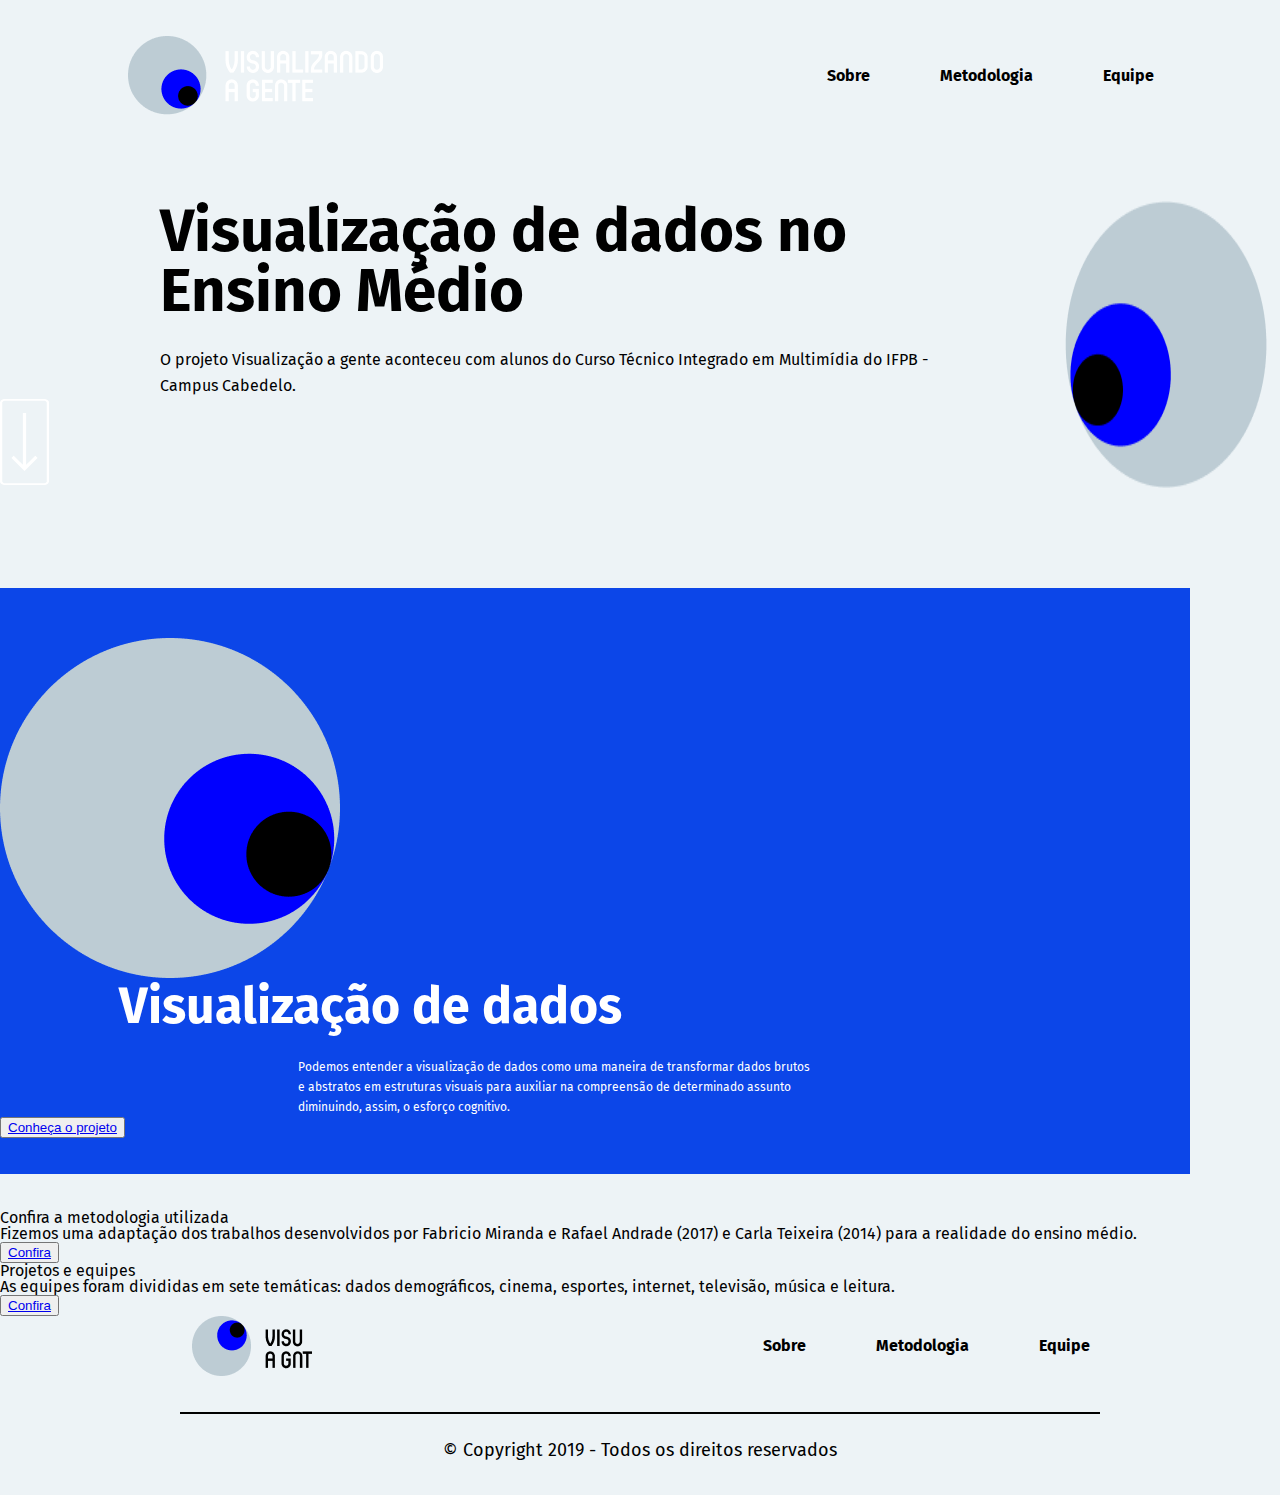
==== index.html @ 0983c21a "v2" ====
<!DOCTYPE html>
    <html lang="pt-BR">
        <head>
            <meta charset="UTF-8">
            <meta name="viewport" content="width=device-width, initial-scale=1.0">
            <meta http-equiv="X-UA-Compatible" content="ie=edge">
            
            <title>Visualizando a gente</title>

            <link href="https://fonts.googleapis.com/css?family=Fira+Sans:400,700&display=swap" rel="stylesheet">
           
            <link rel="stylesheet" href="css/reset.css">
            <link rel="stylesheet" href="css/base.css">
            <link rel="stylesheet" href="css/function.css">
            <link rel="stylesheet" href="css/header.css">
            <link rel="stylesheet" href="css/featured.css">
            <link rel="stylesheet" href="css/footer.css">

        </head>

        <body>
            <header class="header container">
                <img class="logo" src="img/logo-branca.png" alt="Logo">
                <ul class="menu">
                    <li class="itemMenu">
                        <a class="nomeMenu" href="sobre.html">Sobre</a>
                    </li>
                    <li class="itemMenu">
                            <a class="nomeMenu" href="#">Metodologia</a>
                        </li>
                        <li class="itemMenu">
                                <a class="nomeMenu" href="#">Equipe</a>
                            </li>
                </ul>
            </header>

<!- – Sessão 1 - Hero – ->
            <section class="featured container">
                <ul class="coluna1">
                      <li>
                            <h1 class="title">Visualização de dados no Ensino Médio</h1>
                      </li>
                      <li>
                            <p class="text">O projeto Visualização a gente aconteceu com alunos do Curso Técnico Integrado em Multimídia do IFPB - Campus Cabedelo.</p>
                      </li>
                      <li>
                          <img src="img/scroll-down.png" alt="" class="scrollDown">
                      </li>
                </ul>                    
                <img class="imgHero" src="img/olho-1.png" alt="">
            </section>

<!- – Visualização de dados – ->
            <section class="featured2 container">
                    <img class="img" src="img/olho-2.png" alt="">
                    <ul class="coluna1">
                          <li>
                                <h1 class="title">Visualização de dados</h1>
                          </li>
                          <li>
                                <p class="text">Podemos entender a visualização de dados como uma maneira de transformar dados brutos e abstratos em estruturas visuais para auxiliar na compreensão de determinado assunto diminuindo, assim, o esforço cognitivo.</p>
                          </li>
                          <li>
                              <button class="botão">
                                <a href="sobre.html" class="textoBotão">Conheça o projeto</a></button>
                          </li>
                    </ul> 
            </section>

<!- – Metodologia e Equipe – ->
            <section class="featured3 container">
                    <ul class="coluna1">
                          <li>
                                <h1 class="title">Confira a metodologia utilizada</h1>
                          </li>
                          <li>
                                <p class="text">Fizemos uma adaptação dos trabalhos desenvolvidos por Fabricio Miranda e Rafael Andrade (2017) e Carla Teixeira (2014) para a realidade do ensino médio.</p>
                          </li>
                          <li>
                                <button class="botão">
                                        <a href="#" class="textoBotão">Confira</a>
                                </button>
                          </li>
                    </ul> 
                    <ul class="coluna2">
                            <li>
                                  <h1 class="title2">Projetos e equipes</h1>
                            </li>
                            <li>
                                  <p class="text2">As equipes foram divididas em sete temáticas: dados demográficos, cinema, esportes, internet, televisão, música e leitura.</p>
                            </li>
                            <li>
                                  <button class="botão2">
                                          <a href="#" class="textoBotão">Confira</a>
                                  </button>
                            </li>
                      </ul> 
            </section>

<!- – Footer – ->
            <footer class="footer container">
                <section class="footerSection">
                    <img class="logo" src="img/logo-footer.png" alt="Logo"><img>    
                    <ul class="menu">
                            <li class="itemMenu">
                                <a class="nomeMenu" href="sobre.html">Sobre</a>
                            </li>
                            <li class="itemMenu">
                                <a class="nomeMenu" href="#">Metodologia</a>
                            </li>
                            <li class="itemMenu">
                                <a class="nomeMenu" href="#">Equipe</a>
                            </li>
                        </ul>
                </section>
                <img src="img/divisor-footer.png" alt="" class="footerDivisor">
                <p class="footerCopy">© Copyright 2019 - Todos os direitos reservados</p>
            </footer>
        </body>
    </html>
---- css/base.css ----
body {
    font-family: 'Fira Sans', sans-serif;
    background-color: #EDF3F6;
    min-width: 290px;
}
---- css/function.css ----
.container {
    margin-left: auto;
    margin-right: auto;
}
---- css/header.css ----
.header {
    display: flex;
    justify-content: space-between;
    padding-top: 4vh;
    padding-bottom: 4vh;
}

.logo {
    margin-left: 10%;
}

.menu {
    display: flex;
    justify-content: space-between;
    max-width: 395px;
    align-self: center;
    margin-right: 10%;
    text-decoration: none;
}

.itemMenu {
    margin: 0 0 0 70px;
    font-weight: bold;
}

.nomeMenu:link {
    text-decoration: none;
}

.header .nomeMenu {
    color: #000;
}
---- css/featured.css ----
.featured {
    display: flex;
    margin-bottom: 100px;
    margin-top: 50px;
}

.featured .title {
    font-size: 60px;;
    font-weight: bold;
    max-width: 80%;
    color: #000;
    margin-left: 15%;
}

.featured .text {
    font-weight: normal;
    font-size: 16px;
    line-height: 26px;
    margin-top: 26px;
    color: #000;
    max-width: 60vw;
    margin-left: 15%;
}

.featured2 {
    margin-right: 7%;
    padding-bottom: 4vh;
    padding-top: 50px;
    margin-bottom: 4vh;
    background-color: #0C46E8;
}

.featured2 .title {
    font-size: 50px;;
    font-weight: bold;
    max-width: 80%;
    color: #ffffff;
    margin-left: 10%;
}

.featured2 .text {
    font-weight: normal;
    font-size: 12px;
    line-height: 20px;
    margin-top: 26px;
    color: #ffffff;
    max-width: 40vw;
    margin-left: 15%;
    padding-left: 10%;
}

.text2 {
    display: flex;
    padding-right: 20px;
}
---- css/footer.css ----
.footer {
    margin: auto;
    }
    
    .footerSection {
        display: flex;
        justify-content: space-between;
        padding-bottom: 4vh;
    }
    
    .footer .menu {
        margin: auto;
    }
    
    .footer .logo {
        margin-left: 15%;
    }
    
    .footer .menu {
        display: flex;
        justify-content: space-between;
        max-width: 395px;
        align-self: center;
        margin-right: 15%;
        text-decoration: none;
    }
    
    .footer .itemMenu {
        margin: 0 0 0 70px;
        font-weight: bold;
    }
    
    .footer .nomeMenu:link {
        text-decoration: none;
    }
    
    .footer .nomeMenu {
        color: #000;
    }
    
    .footerDivisor {
        display: block;
        margin: auto;
    }
    
    p.footerCopy {
        text-align: center;
        padding-top: 3vh;
        padding-bottom: 4vh;
        font-size: 18px;
    }
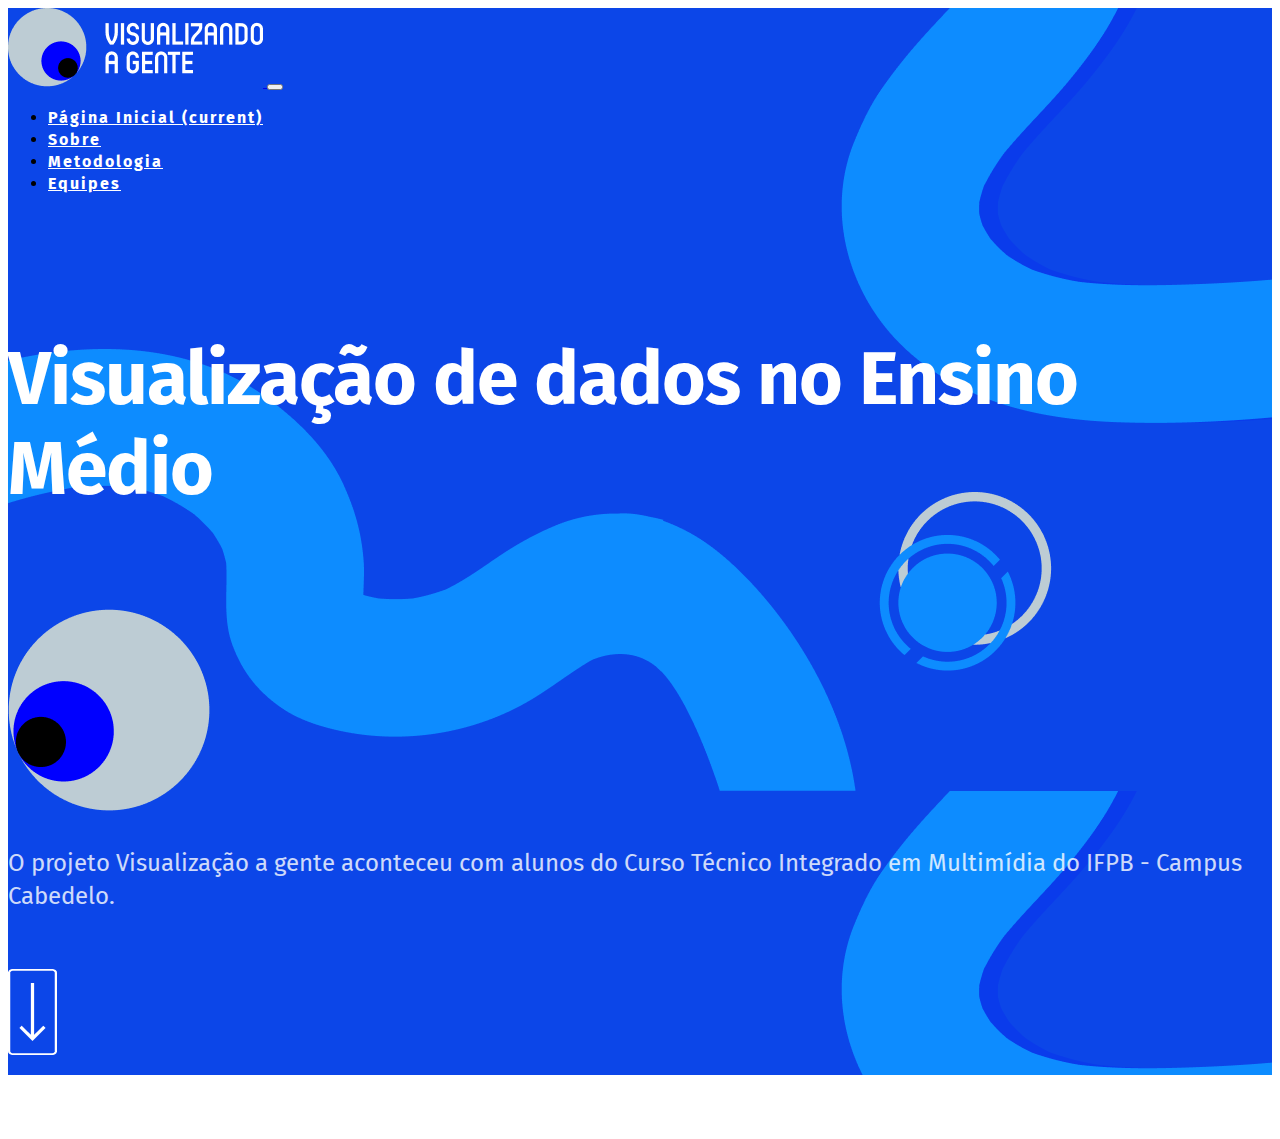
==== commit 3698d2e0: "mudei tudo" ====
--- a/index.html
+++ b/index.html
@@ -1,120 +1,123 @@
-<!DOCTYPE html>
-    <html lang="pt-BR">
-        <head>
-            <meta charset="UTF-8">
-            <meta name="viewport" content="width=device-width, initial-scale=1.0">
-            <meta http-equiv="X-UA-Compatible" content="ie=edge">
-            
-            <title>Visualizando a gente</title>
-
-            <link href="https://fonts.googleapis.com/css?family=Fira+Sans:400,700&display=swap" rel="stylesheet">
-           
-            <link rel="stylesheet" href="css/reset.css">
-            <link rel="stylesheet" href="css/base.css">
-            <link rel="stylesheet" href="css/function.css">
-            <link rel="stylesheet" href="css/header.css">
-            <link rel="stylesheet" href="css/featured.css">
-            <link rel="stylesheet" href="css/footer.css">
-
-        </head>
-
-        <body>
-            <header class="header container">
-                <img class="logo" src="img/logo-branca.png" alt="Logo">
-                <ul class="menu">
-                    <li class="itemMenu">
-                        <a class="nomeMenu" href="sobre.html">Sobre</a>
-                    </li>
-                    <li class="itemMenu">
-                            <a class="nomeMenu" href="#">Metodologia</a>
-                        </li>
-                        <li class="itemMenu">
-                                <a class="nomeMenu" href="#">Equipe</a>
-                            </li>
-                </ul>
-            </header>
-
-<!- – Sessão 1 - Hero – ->
-            <section class="featured container">
-                <ul class="coluna1">
-                      <li>
-                            <h1 class="title">Visualização de dados no Ensino Médio</h1>
-                      </li>
-                      <li>
-                            <p class="text">O projeto Visualização a gente aconteceu com alunos do Curso Técnico Integrado em Multimídia do IFPB - Campus Cabedelo.</p>
-                      </li>
-                      <li>
-                          <img src="img/scroll-down.png" alt="" class="scrollDown">
-                      </li>
-                </ul>                    
-                <img class="imgHero" src="img/olho-1.png" alt="">
-            </section>
-
-<!- – Visualização de dados – ->
-            <section class="featured2 container">
-                    <img class="img" src="img/olho-2.png" alt="">
-                    <ul class="coluna1">
-                          <li>
-                                <h1 class="title">Visualização de dados</h1>
-                          </li>
-                          <li>
-                                <p class="text">Podemos entender a visualização de dados como uma maneira de transformar dados brutos e abstratos em estruturas visuais para auxiliar na compreensão de determinado assunto diminuindo, assim, o esforço cognitivo.</p>
-                          </li>
-                          <li>
-                              <button class="botão">
-                                <a href="sobre.html" class="textoBotão">Conheça o projeto</a></button>
-                          </li>
-                    </ul> 
-            </section>
-
-<!- – Metodologia e Equipe – ->
-            <section class="featured3 container">
-                    <ul class="coluna1">
-                          <li>
-                                <h1 class="title">Confira a metodologia utilizada</h1>
-                          </li>
-                          <li>
-                                <p class="text">Fizemos uma adaptação dos trabalhos desenvolvidos por Fabricio Miranda e Rafael Andrade (2017) e Carla Teixeira (2014) para a realidade do ensino médio.</p>
-                          </li>
-                          <li>
-                                <button class="botão">
-                                        <a href="#" class="textoBotão">Confira</a>
-                                </button>
-                          </li>
-                    </ul> 
-                    <ul class="coluna2">
-                            <li>
-                                  <h1 class="title2">Projetos e equipes</h1>
-                            </li>
-                            <li>
-                                  <p class="text2">As equipes foram divididas em sete temáticas: dados demográficos, cinema, esportes, internet, televisão, música e leitura.</p>
-                            </li>
-                            <li>
-                                  <button class="botão2">
-                                          <a href="#" class="textoBotão">Confira</a>
-                                  </button>
-                            </li>
-                      </ul> 
-            </section>
-
-<!- – Footer – ->
-            <footer class="footer container">
-                <section class="footerSection">
-                    <img class="logo" src="img/logo-footer.png" alt="Logo"><img>    
-                    <ul class="menu">
-                            <li class="itemMenu">
-                                <a class="nomeMenu" href="sobre.html">Sobre</a>
-                            </li>
-                            <li class="itemMenu">
-                                <a class="nomeMenu" href="#">Metodologia</a>
-                            </li>
-                            <li class="itemMenu">
-                                <a class="nomeMenu" href="#">Equipe</a>
-                            </li>
-                        </ul>
-                </section>
-                <img src="img/divisor-footer.png" alt="" class="footerDivisor">
-                <p class="footerCopy">© Copyright 2019 - Todos os direitos reservados</p>
-            </footer>
-        </body>
-    </html>+
+<!DOCTYPE html><!-- doctype do HTML5 -->
+<!--[if lt IE 7]>      <html class="no-js lt-ie9 lt-ie8 lt-ie7"> <![endif]-->
+<!--[if IE 7]>         <html class="no-js lt-ie9 lt-ie8"> <![endif]-->
+<!--[if IE 8]>         <html class="no-js lt-ie9"> <![endif]-->
+<!--[if gt IE 8]><!-->
+<html lang="pt-BR" class="no-js"><!-- A classe 'no-js' é reconhecida pelo javascript modernizr, permitindo que browsers antigos reconheçam corretamente nossas tags -->
+<!--<![endif]-->
+  <head>
+    <meta charset="utf-8">
+     <meta name="viewport" content="width=device-width, initial-scale=1.0, shrink-to-fit=no"><!-- Importante para habilitar os recursos de Responsividade em conjunto com o CSS -->
+    <meta name="description" content="">
+    <meta name="author" content="">
+    <link rel="icon" href="../../../../favicon.ico">
+    <link href="https://fonts.googleapis.com/css?family=Fira Sans:100,200,300,400,500,600,700,800,900" rel="stylesheet">
+
+    <title>Projeto Visualizando a gente - IFPB Cabedelo 2019</title>
+
+    <!-- Principal CSS do Bootstrap -->
+<!--     <link href="css/bootstrap.min.css" rel="stylesheet">
+    <link href="css/bootstrap.css" rel="stylesheet"> -->
+
+    <link rel="stylesheet" href="https://stackpath.bootstrapcdn.com/bootstrap/4.1.3/css/bootstrap.min.css" integrity="sha384-MCw98/SFnGE8fJT3GXwEOngsV7Zt27NXFoaoApmYm81iuXoPkFOJwJ8ERdknLPMO" crossorigin="anonymous">
+<script src="https://stackpath.bootstrapcdn.com/bootstrap/4.1.3/js/bootstrap.min.js" integrity="sha384-ChfqqxuZUCnJSK3+MXmPNIyE6ZbWh2IMqE241rYiqJxyMiZ6OW/JmZQ5stwEULTy" crossorigin="anonymous"></script>
+
+    <!-- Estilos customizados para esse template -->
+	<link href="css/grid.css" rel="stylesheet">
+    <link href="css/main.css" rel="stylesheet"> 
+    <script src="js/jquery-1.8.1.js"></script>
+    <script src="js/bootstrap.min.js"></script>
+    <script src="https://ajax.googleapis.com/ajax/libs/jquery/3.2.1/jquery.min.js"></script>
+
+<!--     <script src="js/jquery-1.8.1.js"></script>
+    <script src="js/bootstrap.js"></script>
+	<script src="js/modernizr-2.6.1.min.js"></script> -->
+
+  </head>
+
+  <body>
+  	<!--[if lt IE 7]>
+            <p class="chromeframe">Você está usando um brower desatualizado. <a href="http://browsehappy.com/">Atualize seu browser</a> ou <a href="http://www.google.com/chromeframe/?redirect=true">instale Google Chrome Frame</a> para melhor visualizar este site.</p>
+        <![endif]-->
+    <section class="header hero">
+      <!-- <div class="row no-gutters">
+        <div class="col-md-7 span-1">
+        	<h1 class="text-hide .img-fluid" style="background-image: url('img/logo-branca.png'); width: 255px; height: 79px; padding: 0px;">Visualizando a gente</h1>
+        </div>
+        <div class="col-md-4 span-0 align-baseline">
+          <ul class="nav justify-content-end">
+            <li class="nav-item align-self-center">
+               <a class="nav-link active" href="#">Sobre</a>
+            </li>
+            <li class="nav-item">
+               <a class="nav-link" href="#">Metodologia</a>
+            </li>
+            <li class="nav-item">
+               <a class="nav-link" href="#">Equipes</a>
+           </li>
+        </ul>
+        </div> 
+      </div>/row --> 
+
+
+      <!-- Navigation -->
+		<nav class="navbar navbar-expand-lg navbar-dark static-top">
+		  <div class="container">
+		    <a class="navbar-brand" href="#">
+		          <img src="img/logo-branca.png" alt="">
+		        </a>
+		    
+
+		    <button class="navbar-toggler" type="button" data-toggle="collapse" data-target="#navbarResponsive" aria-controls="#navbarResponsive" aria-expanded="true" aria-label="Toggle navigation">
+
+		          <span class="navbar-toggler-icon"></span>
+		        </button>
+		    <div class="collapse navbar-collapse" id="navbarResponsive">
+		      <ul class="navbar-nav ml-auto">
+		        <li class="nav-item active">
+		          <a class="nav-link" href="index.html">Página Inicial
+		                <span class="sr-only">(current)</span>
+		              </a>
+		        </li>
+		        <li class="nav-item">
+		          <a class="nav-link" href="sobre.html">Sobre</a>
+		        </li>
+		        <li class="nav-item">
+		          <a class="nav-link" href="metodologia.html">Metodologia</a>
+		        </li>
+		        <li class="nav-item">
+		          <a class="nav-link" href="#">Equipes</a>
+		        </li>
+		      </ul>
+		    </div>
+		   
+		  </div>
+		</nav>
+
+ 	 <div class="container">
+
+      <div class="row  position-relative" style="padding-top: 45px; padding-left: 0px;">
+      	 <div class="col-md-9">
+      	 	<h2 class="home-tit">Visualização de dados no Ensino Médio</h2>
+      	 </div> <!-- /div8 -->
+      	  <div class="col-md-3">
+      	 	​<picture>
+  				<img src="img/olho-1.png" class="img-fluid" alt="...">
+			</picture>
+      	 </div>
+      	 <div class="col-md-5">
+      	 	<h3 class="home-sub">O projeto Visualização a gente aconteceu com alunos do Curso Técnico Integrado em Multimídia do IFPB - Campus Cabedelo. </h3>
+      	 </div>
+      	 <div class="col-md-12 text-center">
+      	 	​<picture>
+  				<img src="img/scroll-down.png" class="img-fluid" alt="...">
+			</picture>
+      	 </div>
+      </div> <!-- /row -->
+   </div> <!-- /container -->
+      </section> <!-- /header -->
+
+
+  </body>
+</html>
--- a/css/grid.css
+++ b/css/grid.css
@@ -0,0 +1,62 @@
+body {
+  padding-top: 2rem;
+  padding-bottom: 2rem;
+  font-family: "Fira Sans";
+}
+
+h3 {
+  margin-top: 2rem;
+}
+
+.row {
+  margin-bottom: 1rem;
+}
+.row .row {
+  margin-top: 1rem;
+  margin-bottom: 0;
+}
+[class*="col-"] {
+  padding-top: 1rem;
+  padding-bottom: 1rem;
+ /* background-color: rgba(86, 61, 124, .15);
+  border: 1px solid rgba(86, 61, 124, .2);*/
+}
+
+hr {
+  margin-top: 2rem;
+  margin-bottom: 2rem;
+}
+
+.header{
+  background: #0C46E8;
+}
+
+.hero{
+ width:auto;
+    background-image:url(img/background-hero.png);
+}
+
+
+.nav-link{
+font-family: Fira Sans;
+font-style: normal;
+font-weight: bold;
+font-size: 16px;
+line-height: 180%;
+/* or 29px */
+letter-spacing: 2px;
+color: #FFFFFF;
+}
+a.nav-link:hover{text-decoration:}
+
+h2.home{
+font-family: Fira Sans;
+font-style: normal;
+font-weight: bold;
+font-size: 75px;
+line-height: 105px;
+/* or 125% */
+
+letter-spacing: -1px;
+color: #FFFFFF;
+}
--- a/css/main.css
+++ b/css/main.css
@@ -0,0 +1,107 @@
+/* ==========================================================================
+   CSS personalizado
+   ========================================================================== */
+
+body {
+	padding-top: 0px;
+    padding-bottom: 40px;
+}
+p{
+	text-align:justify;
+}
+
+section.header{
+  background: #0C46E8;
+  margin-left: 0px;
+  background-image:url(../img/background-hero.png);
+}
+
+
+.nav-link{
+font-family: Fira Sans;
+font-style: normal;
+font-weight: bold;
+font-size: 16px;
+line-height: 22px;
+/* or 29px */
+letter-spacing: 2px;
+color: #FFFFFF;
+}
+a.nav-link:hover{text-decoration:}
+
+h2.home-tit{
+font-family: 'Fira Sans';
+font-style: normal;
+font-weight: bold;
+font-size: 75px;
+line-height: 90px;
+letter-spacing: -1px;
+color: #FFFFFF;
+}
+
+h3.home-sub{
+font-family:'Fira Sans';
+font-style: normal;
+font-weight: normal;
+font-size: 24px;
+line-height: 33px;
+color:#ffffff;
+margin-top: 0px;
+padding-top: 0px;
+opacity: 0.8;
+}
+
+.hero{
+	width:auto;
+}
+.hero-unit h1{
+	margin-top:0;
+	padding-top:0;
+	color:#000000;
+	text-shadow:1px 1px 2px #ffffff;
+}
+.hero-unit p{
+	text-align:justify;
+	color:#000000;
+	text-shadow:1px 1px 2px #ffffff;
+}
+.submenu{
+	width:auto;
+	height:50px;
+	background-color:#eeeeee;
+}
+.submenu p{
+	text-align:center;
+}
+.rodape{
+	width:auto;
+	background-image:url(../img/header-pb.jpg);	
+}
+.footer h4{
+	margin:0 0 10px 0px;
+	text-shadow:1px 1px 2px #FFFFFF;
+}
+.footer ul{
+	/*margin-left:10px;*/
+	margin:0;
+}
+.footer ul li{
+	border-bottom:1px dotted #000000;
+	margin:0;
+	list-style:none;
+}
+.footer cite{
+	text-align:justify;
+}
+.copyright{
+	width:auto;
+	height:50px;
+	background:#5f6b7a;
+}
+.copyright footer{
+	width:200px;
+	margin:0 auto;
+}
+.copyright footer p{
+	margin-top:20px;
+}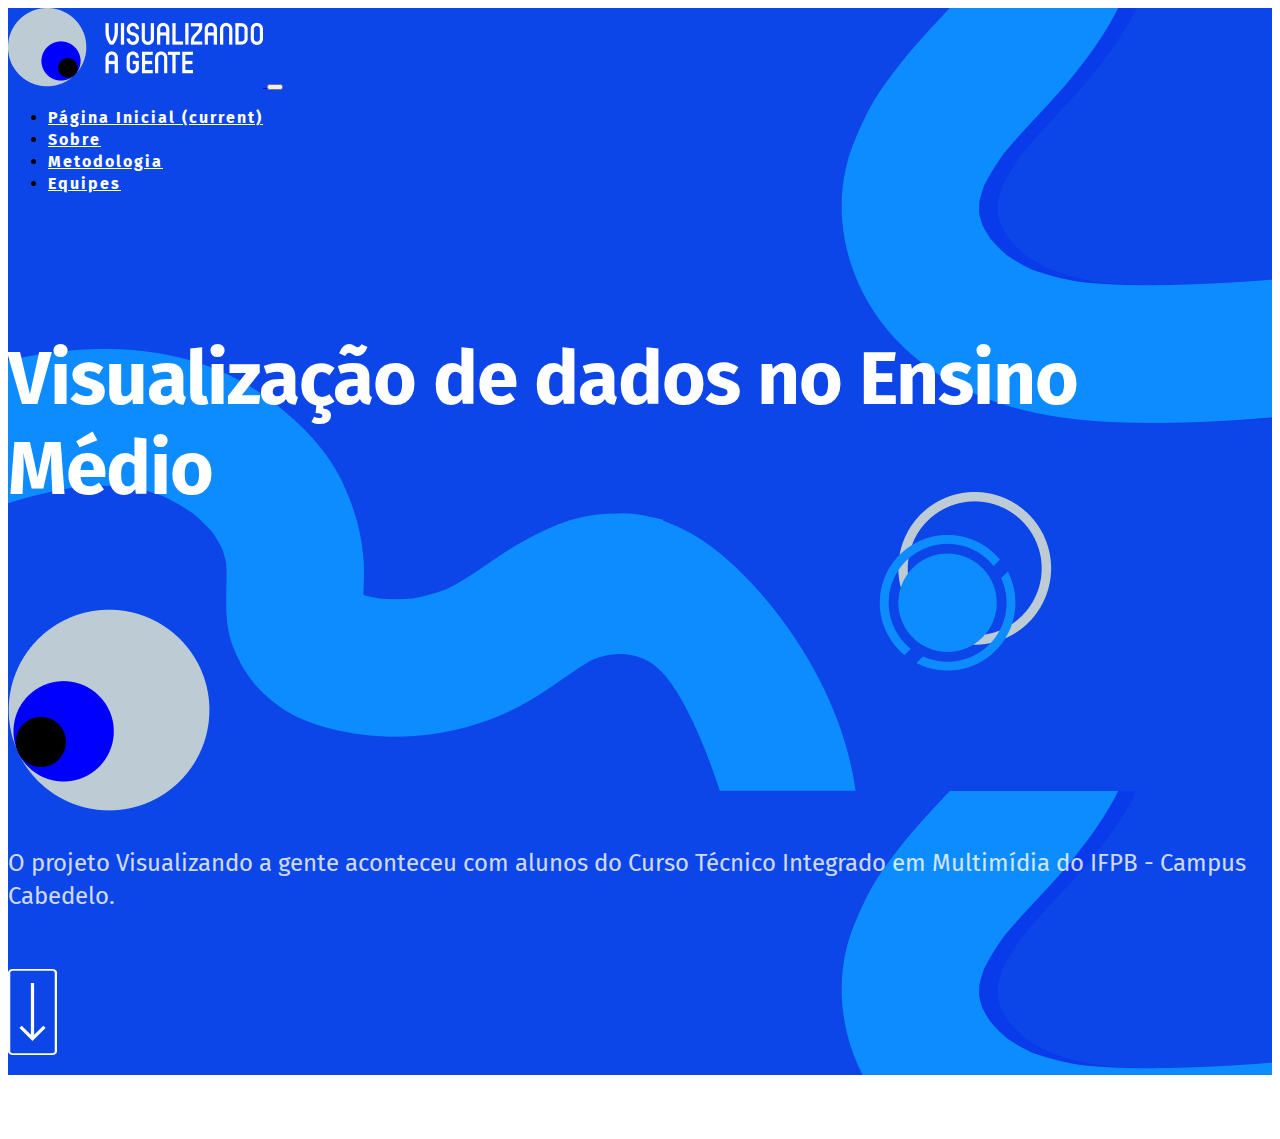
==== commit 231194e9: "mudando o titulo" ====
--- a/index.html
+++ b/index.html
@@ -98,18 +98,18 @@
  	 <div class="container">
 
       <div class="row  position-relative" style="padding-top: 45px; padding-left: 0px;">
-      	 <div class="col-md-9">
+      	 <div class="col-sm-9">
       	 	<h2 class="home-tit">Visualização de dados no Ensino Médio</h2>
       	 </div> <!-- /div8 -->
-      	  <div class="col-md-3">
+      	  <div class="col-sm-3">
       	 	​<picture>
   				<img src="img/olho-1.png" class="img-fluid" alt="...">
 			</picture>
       	 </div>
-      	 <div class="col-md-5">
-      	 	<h3 class="home-sub">O projeto Visualização a gente aconteceu com alunos do Curso Técnico Integrado em Multimídia do IFPB - Campus Cabedelo. </h3>
+      	 <div class="col-sm-5">
+      	 	<h3 class="home-sub">O projeto Visualizando a gente aconteceu com alunos do Curso Técnico Integrado em Multimídia do IFPB - Campus Cabedelo. </h3>
       	 </div>
-      	 <div class="col-md-12 text-center">
+      	 <div class="col-sm-12 text-center">
       	 	​<picture>
   				<img src="img/scroll-down.png" class="img-fluid" alt="...">
 			</picture>
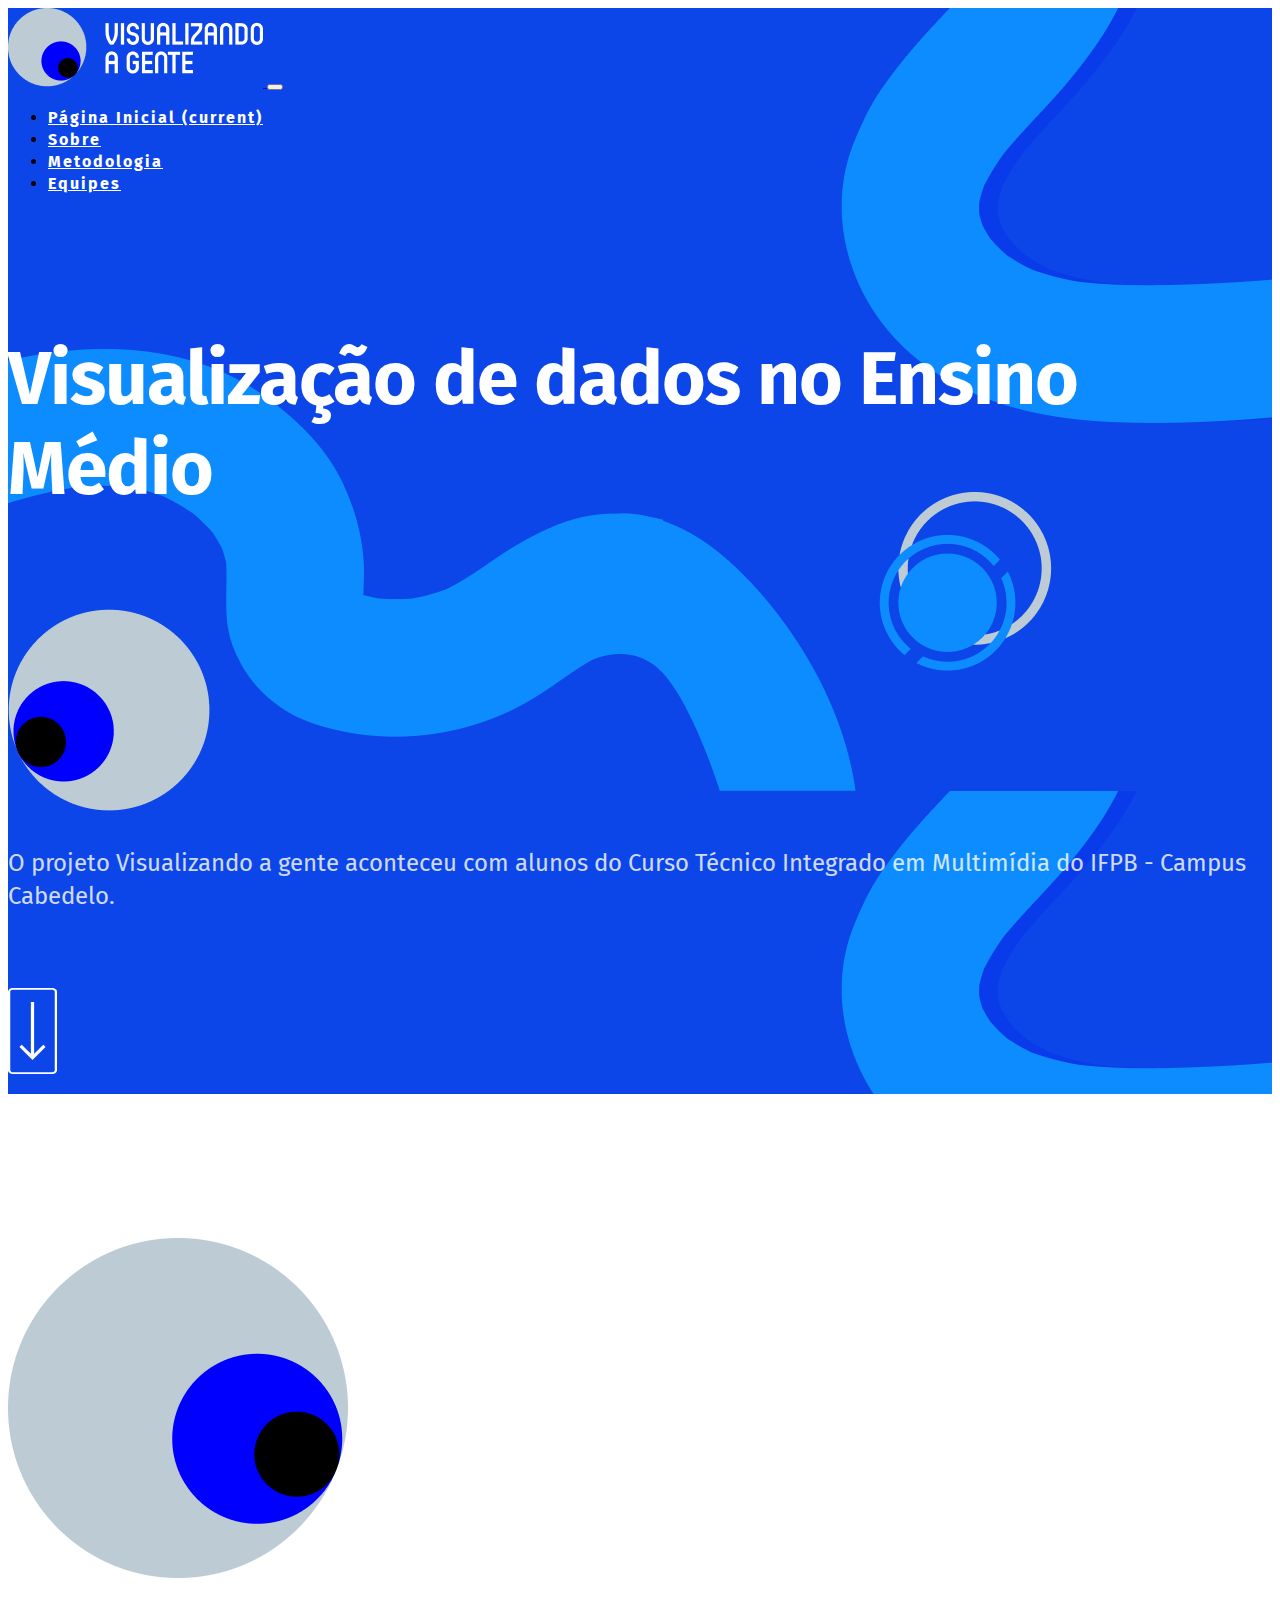
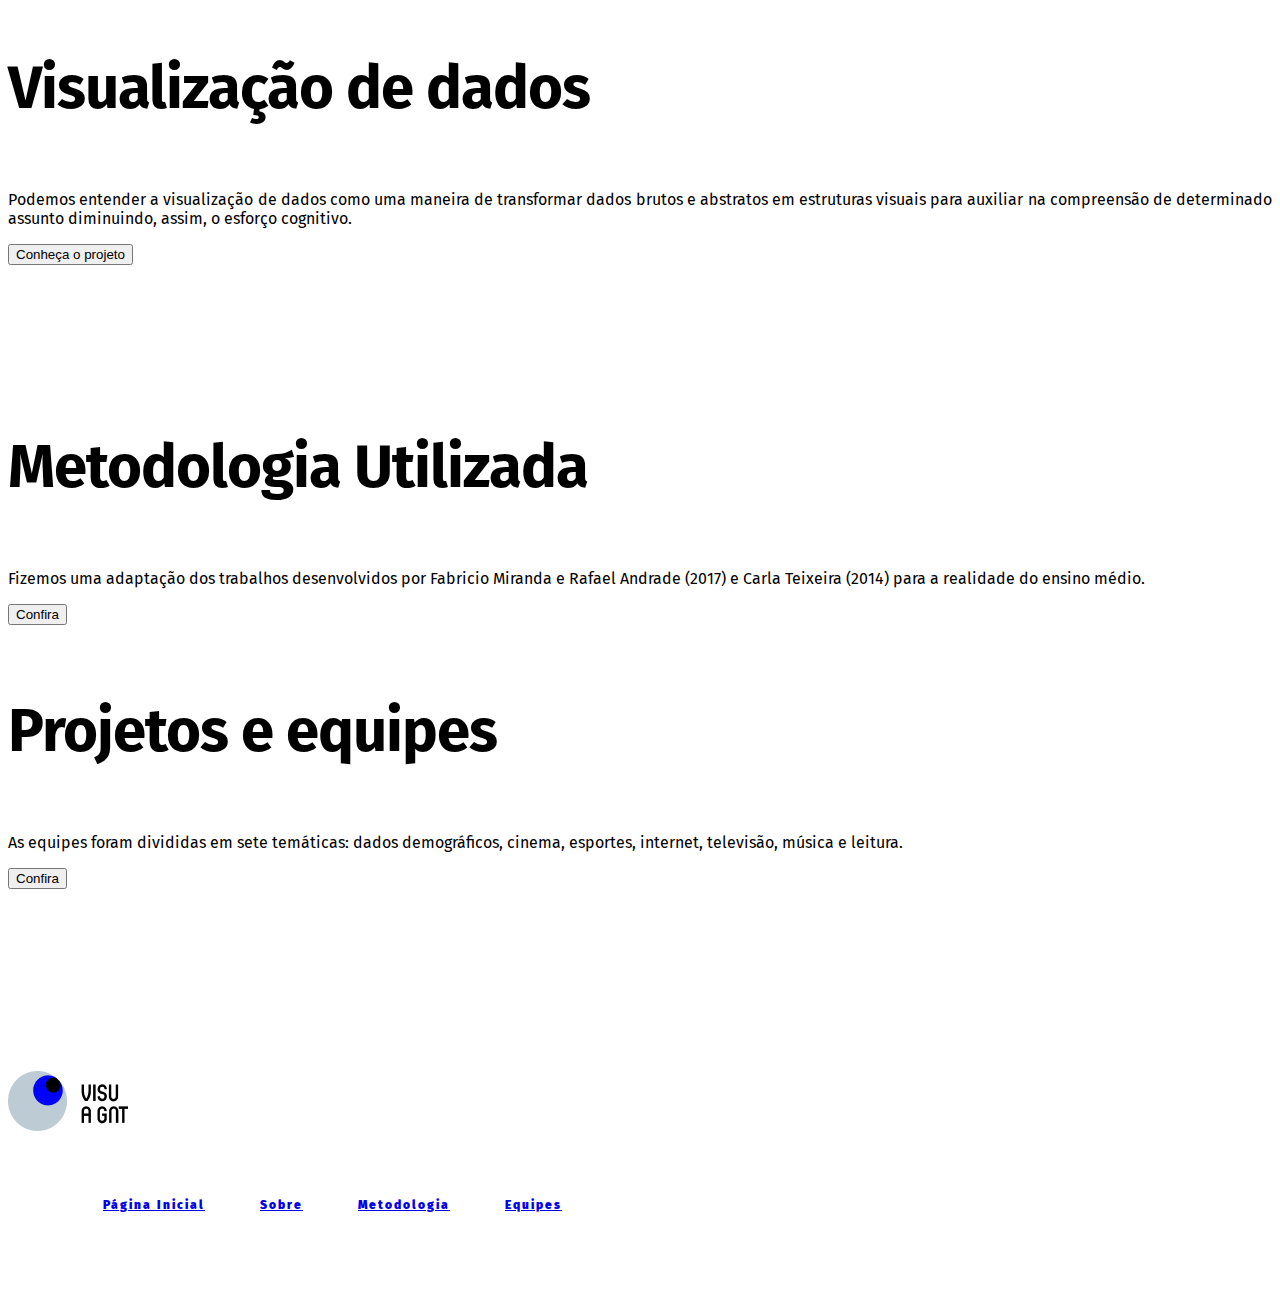
==== commit c538e5d4: "add tudo até agora" ====
--- a/index.html
+++ b/index.html
@@ -6,118 +6,145 @@
 <!--[if gt IE 8]><!-->
 <html lang="pt-BR" class="no-js"><!-- A classe 'no-js' é reconhecida pelo javascript modernizr, permitindo que browsers antigos reconheçam corretamente nossas tags -->
 <!--<![endif]-->
-  <head>
-    <meta charset="utf-8">
-     <meta name="viewport" content="width=device-width, initial-scale=1.0, shrink-to-fit=no"><!-- Importante para habilitar os recursos de Responsividade em conjunto com o CSS -->
-    <meta name="description" content="">
-    <meta name="author" content="">
-    <link rel="icon" href="../../../../favicon.ico">
-    <link href="https://fonts.googleapis.com/css?family=Fira Sans:100,200,300,400,500,600,700,800,900" rel="stylesheet">
+<head>
+  <meta charset="utf-8">
+  <meta name="viewport" content="width=device-width, initial-scale=1.0, shrink-to-fit=no"><!-- Importante para habilitar os recursos de Responsividade em conjunto com o CSS -->
+  <meta name="description" content="">
+  <meta name="author" content="">
+  <link rel="icon" href="../../../../favicon.ico">
+  <link href="https://fonts.googleapis.com/css?family=Fira Sans:100,200,300,400,500,600,700,800,900" rel="stylesheet">
 
-    <title>Projeto Visualizando a gente - IFPB Cabedelo 2019</title>
+  <title>Projeto Visualizando a gente - IFPB Cabedelo 2019</title>
 
-    <!-- Principal CSS do Bootstrap -->
-<!--     <link href="css/bootstrap.min.css" rel="stylesheet">
-    <link href="css/bootstrap.css" rel="stylesheet"> -->
+  <!-- Principal CSS do Bootstrap -->
+  <!--     <link href="css/bootstrap.min.css" rel="stylesheet">
+  <link href="css/bootstrap.css" rel="stylesheet"> -->
 
-    <link rel="stylesheet" href="https://stackpath.bootstrapcdn.com/bootstrap/4.1.3/css/bootstrap.min.css" integrity="sha384-MCw98/SFnGE8fJT3GXwEOngsV7Zt27NXFoaoApmYm81iuXoPkFOJwJ8ERdknLPMO" crossorigin="anonymous">
-<script src="https://stackpath.bootstrapcdn.com/bootstrap/4.1.3/js/bootstrap.min.js" integrity="sha384-ChfqqxuZUCnJSK3+MXmPNIyE6ZbWh2IMqE241rYiqJxyMiZ6OW/JmZQ5stwEULTy" crossorigin="anonymous"></script>
+  <link rel="stylesheet" href="https://stackpath.bootstrapcdn.com/bootstrap/4.1.3/css/bootstrap.min.css" integrity="sha384-MCw98/SFnGE8fJT3GXwEOngsV7Zt27NXFoaoApmYm81iuXoPkFOJwJ8ERdknLPMO" crossorigin="anonymous">
+  <script src="https://stackpath.bootstrapcdn.com/bootstrap/4.1.3/js/bootstrap.min.js" integrity="sha384-ChfqqxuZUCnJSK3+MXmPNIyE6ZbWh2IMqE241rYiqJxyMiZ6OW/JmZQ5stwEULTy" crossorigin="anonymous"></script>
 
-    <!-- Estilos customizados para esse template -->
-	<link href="css/grid.css" rel="stylesheet">
-    <link href="css/main.css" rel="stylesheet"> 
-    <script src="js/jquery-1.8.1.js"></script>
-    <script src="js/bootstrap.min.js"></script>
-    <script src="https://ajax.googleapis.com/ajax/libs/jquery/3.2.1/jquery.min.js"></script>
+  <!-- Estilos customizados para esse template -->
+  <link href="css/grid.css" rel="stylesheet">
+  <link href="css/main.css" rel="stylesheet">
+  <script src="js/jquery-1.8.1.js"></script>
+  <script src="js/bootstrap.min.js"></script>
+  <script src="https://ajax.googleapis.com/ajax/libs/jquery/3.2.1/jquery.min.js"></script>
 
-<!--     <script src="js/jquery-1.8.1.js"></script>
-    <script src="js/bootstrap.js"></script>
-	<script src="js/modernizr-2.6.1.min.js"></script> -->
+  <!--     <script src="js/jquery-1.8.1.js"></script>
+  <script src="js/bootstrap.js"></script>
+  <script src="js/modernizr-2.6.1.min.js"></script> -->
 
-  </head>
+</head>
 
-  <body>
-  	<!--[if lt IE 7]>
-            <p class="chromeframe">Você está usando um brower desatualizado. <a href="http://browsehappy.com/">Atualize seu browser</a> ou <a href="http://www.google.com/chromeframe/?redirect=true">instale Google Chrome Frame</a> para melhor visualizar este site.</p>
-        <![endif]-->
-    <section class="header hero">
-      <!-- <div class="row no-gutters">
-        <div class="col-md-7 span-1">
-        	<h1 class="text-hide .img-fluid" style="background-image: url('img/logo-branca.png'); width: 255px; height: 79px; padding: 0px;">Visualizando a gente</h1>
-        </div>
-        <div class="col-md-4 span-0 align-baseline">
-          <ul class="nav justify-content-end">
-            <li class="nav-item align-self-center">
-               <a class="nav-link active" href="#">Sobre</a>
-            </li>
-            <li class="nav-item">
-               <a class="nav-link" href="#">Metodologia</a>
-            </li>
-            <li class="nav-item">
-               <a class="nav-link" href="#">Equipes</a>
-           </li>
-        </ul>
-        </div> 
-      </div>/row --> 
+<body>
+  <!--[if lt IE 7]>
+  <p class="chromeframe">Você está usando um brower desatualizado. <a href="http://browsehappy.com/">Atualize seu browser</a> ou <a href="http://www.google.com/chromeframe/?redirect=true">instale Google Chrome Frame</a> para melhor visualizar este site.</p>
+  <![endif]-->
+  <section class="header hero">
+<!-- Navigation -->
+<nav class="navbar navbar-expand-lg navbar-dark static-top">
+  <div class="container">
+    <a class="navbar-brand" href="#">
+      <img src="img/logo-branca.png" alt="">
+    </a>
 
 
-      <!-- Navigation -->
-		<nav class="navbar navbar-expand-lg navbar-dark static-top">
-		  <div class="container">
-		    <a class="navbar-brand" href="#">
-		          <img src="img/logo-branca.png" alt="">
-		        </a>
-		    
+    <button class="navbar-toggler" type="button" data-toggle="collapse" data-target="#navbarResponsive" aria-controls="#navbarResponsive" aria-expanded="true" aria-label="Toggle navigation">
 
-		    <button class="navbar-toggler" type="button" data-toggle="collapse" data-target="#navbarResponsive" aria-controls="#navbarResponsive" aria-expanded="true" aria-label="Toggle navigation">
+      <span class="navbar-toggler-icon"></span>
+    </button>
+    <div class="collapse navbar-collapse" id="navbarResponsive">
+      <ul class="navbar-nav ml-auto">
+        <li class="nav-item active">
+          <a class="nav-link" href="index.html">Página Inicial
+            <span class="sr-only">(current)</span>
+          </a>
+        </li>
+        <li class="nav-item">
+          <a class="nav-link" href="sobre.html">Sobre</a>
+        </li>
+        <li class="nav-item">
+          <a class="nav-link" href="metodologia.html">Metodologia</a>
+        </li>
+        <li class="nav-item">
+          <a class="nav-link" href="#">Equipes</a>
+        </li>
+      </ul>
+    </div>
 
-		          <span class="navbar-toggler-icon"></span>
-		        </button>
-		    <div class="collapse navbar-collapse" id="navbarResponsive">
-		      <ul class="navbar-nav ml-auto">
-		        <li class="nav-item active">
-		          <a class="nav-link" href="index.html">Página Inicial
-		                <span class="sr-only">(current)</span>
-		              </a>
-		        </li>
-		        <li class="nav-item">
-		          <a class="nav-link" href="sobre.html">Sobre</a>
-		        </li>
-		        <li class="nav-item">
-		          <a class="nav-link" href="metodologia.html">Metodologia</a>
-		        </li>
-		        <li class="nav-item">
-		          <a class="nav-link" href="#">Equipes</a>
-		        </li>
-		      </ul>
-		    </div>
-		   
-		  </div>
-		</nav>
+  </div>
+</nav>
 
- 	 <div class="container">
+<div class="container">
+  <div class="row  position-relative" style="padding-top: 45px; padding-left: 0px;">
+    <div class="col-sm-9">
+      <h2 class="home-tit">Visualização de dados no Ensino Médio</h2>
+    </div> <!-- /col-sm-9 -->
+    <div class="col-sm-3">
+      ​<picture>
+        <img src="img/olho-1.png" class="img-fluid" alt="...">
+      </picture>
+    </div> <!-- /col-sm-3 -->
+    <div class="col-sm-6">
+      <h3 class="home-sub">O projeto Visualizando a gente aconteceu com alunos do Curso Técnico Integrado em Multimídia do IFPB - Campus Cabedelo. </h3>
+    </div><!-- /col-sm-6 -->
+    <div class="col-sm-12 text-center" style="padding-top:35px;">
+      ​<picture>
+        <img src="img/scroll-down.png" class="img-fluid" alt="...">
+      </picture>
+    </div><!-- /col-sm-12 -->
+  </div> <!-- /row -->
+</div> <!-- /container -->
+</section> <!-- /header -->
 
-      <div class="row  position-relative" style="padding-top: 45px; padding-left: 0px;">
-      	 <div class="col-sm-9">
-      	 	<h2 class="home-tit">Visualização de dados no Ensino Médio</h2>
-      	 </div> <!-- /div8 -->
-      	  <div class="col-sm-3">
-      	 	​<picture>
-  				<img src="img/olho-1.png" class="img-fluid" alt="...">
-			</picture>
-      	 </div>
-      	 <div class="col-sm-5">
-      	 	<h3 class="home-sub">O projeto Visualizando a gente aconteceu com alunos do Curso Técnico Integrado em Multimídia do IFPB - Campus Cabedelo. </h3>
-      	 </div>
-      	 <div class="col-sm-12 text-center">
-      	 	​<picture>
-  				<img src="img/scroll-down.png" class="img-fluid" alt="...">
-			</picture>
-      	 </div>
-      </div> <!-- /row -->
-   </div> <!-- /container -->
-      </section> <!-- /header -->
+<div class="container">
+  <div class="row  position-relative" style="padding-top: 80px; padding-left: 0px;">
+    <div class="col-sm-1 span-1"></div>
+    <div class="col-sm-3">
+      <picture>
+        <img src="img/olho-2.png" class="img-fluid" alt="...">
+      </picture>
+    </div>
+    <div class="col-sm-4">
+      <h3 class="chamada">Visualização de dados</h3>
+      <p>Podemos entender a visualização de dados como uma maneira de transformar dados brutos e abstratos em estruturas visuais para auxiliar na compreensão de determinado assunto diminuindo, assim, o esforço cognitivo.</p>
+      <button type="button" class="btn btn-outline-primary .btn-lg">Conheça o projeto</button>
+    </div>
+  </div> <!-- /row -->
 
+  <div class="row  position-relative" style="padding-top: 80px; padding-left: 0px;">
+    <div class="col-sm-6 span-1">
+      <h3 class="chamada">Metodologia Utilizada</h3>
+      <p>Fizemos uma adaptação dos trabalhos desenvolvidos por Fabricio Miranda e Rafael Andrade (2017) e Carla Teixeira (2014) para a realidade do ensino médio.</p>
+      <button type="button" class="btn btn-outline-primary .btn-lg">Confira</button>
+    </div>
+    <div class="col-sm-5">
+      <h3 class="chamada">Projetos e equipes</h3>
+      <p>As equipes foram divididas em sete temáticas: dados demográficos, cinema, esportes, internet, televisão, música e leitura.</p>
+      <button type="button" class="btn btn-outline-primary .btn-lg">Confira</button>
+    </div>
+  </div> <!-- /row -->
+</div><!-- /container -->
 
-  </body>
+<footer class="rodape">
+  <div class="container footer">
+    <div class="row">
+      <div class="col-7 col-md-6">
+        <img src="img/logo-footer.png" alt="" width=120 height="60" >
+      </div>
+      <div class="col-7 col-md-6 align-self-center span-2">
+        <ul class="list-unstyled text-small">
+          <li><a class="text-muted" href="#">Página Inicial</a></li>
+          <li><a class="text-muted" href="#">Sobre</a></li>
+          <li><a class="text-muted" href="#">Metodologia</a></li>
+          <li><a class="text-muted" href="#">Equipes</a></li>
+        </ul>
+      </div>
+    </div><!-- /row -->
+    <div class="col-12 border-top">
+      <small class="d-block mb-3 align-self-center text-muted" style="text-align: center;font-family: 'Fira Sans';">&copy; Copyright 2019 - Todos os direitos reservados</small>
+    </div>
+  </div><!-- /container -->
+</footer>
+</body>
 </html>
--- a/css/grid.css
+++ b/css/grid.css
@@ -36,7 +36,6 @@
     background-image:url(img/background-hero.png);
 }
 
-
 .nav-link{
 font-family: Fira Sans;
 font-style: normal;
@@ -48,15 +47,3 @@
 color: #FFFFFF;
 }
 a.nav-link:hover{text-decoration:}
-
-h2.home{
-font-family: Fira Sans;
-font-style: normal;
-font-weight: bold;
-font-size: 75px;
-line-height: 105px;
-/* or 125% */
-
-letter-spacing: -1px;
-color: #FFFFFF;
-}
--- a/css/main.css
+++ b/css/main.css
@@ -14,6 +14,12 @@
   background: #0C46E8;
   margin-left: 0px;
   background-image:url(../img/background-hero.png);
+  height: auto;
+}
+
+section.header{
+  border-bottom-width: 2px;
+  border-bottom-color:  #000000;
 }
 
 
@@ -39,6 +45,16 @@
 color: #FFFFFF;
 }
 
+h2.home{
+font-family: Fira Sans;
+font-style: normal;
+font-weight: bold;
+font-size: 75px;
+line-height: 105px;
+letter-spacing: -1px;
+color: #FFFFFF;
+}
+
 h3.home-sub{
 font-family:'Fira Sans';
 font-style: normal;
@@ -49,6 +65,33 @@
 margin-top: 0px;
 padding-top: 0px;
 opacity: 0.8;
+}
+
+h3.chamada{
+font-family: Fira Sans;
+font-style: normal;
+font-weight: bold;
+font-size: 60px;
+line-height: 84px;
+letter-spacing: -1px;
+color: #000000;
+padding-top: 0px;
+}
+
+h2.page{
+font-family: 'Fira Sans';
+font-style: normal;
+font-weight: bold;
+font-size: 60px;
+line-height: 84px;
+letter-spacing: -1px;
+color: #000000;
+}
+
+@include media-breakpoint-up(sm) {
+  h2.home-tit {
+    font-size:65px;
+  }
 }
 
 .hero{
@@ -73,25 +116,52 @@
 .submenu p{
 	text-align:center;
 }
+
+.card-text{font-size: 14px;}
+
+
 .rodape{
 	width:auto;
-	background-image:url(../img/header-pb.jpg);	
 }
+
+footer{
+	margin-top: 150px;
+
+
+}
+
 .footer h4{
 	margin:0 0 10px 0px;
-	text-shadow:1px 1px 2px #FFFFFF;
+	/*text-shadow:1px 1px 2px #FFFFFF;*/
 }
 .footer ul{
 	/*margin-left:10px;*/
 	margin:0;
 }
 .footer ul li{
-	border-bottom:1px dotted #000000;
+	/*border-bottom:1px dotted #000000;*/
 	margin:0;
 	list-style:none;
+	font-family: Fira Sans;
+	font-style: normal;
+	font-weight: 900;
+	font-size: 12px;
+	line-height: 17px;
+	letter-spacing: 2px;
+	color: #000000;
+	float: left;
+	padding-top: 30px;
+	padding-left: 5px;
+	margin-left: 50px;
+	margin-right: 0px;
+	padding-right: 0px;
 }
 .footer cite{
 	text-align:justify;
+}
+.footer small{
+	font-family: Fira Sans;
+	color: #ffffff;
 }
 .copyright{
 	width:auto;
@@ -104,4 +174,4 @@
 }
 .copyright footer p{
 	margin-top:20px;
-}+}
